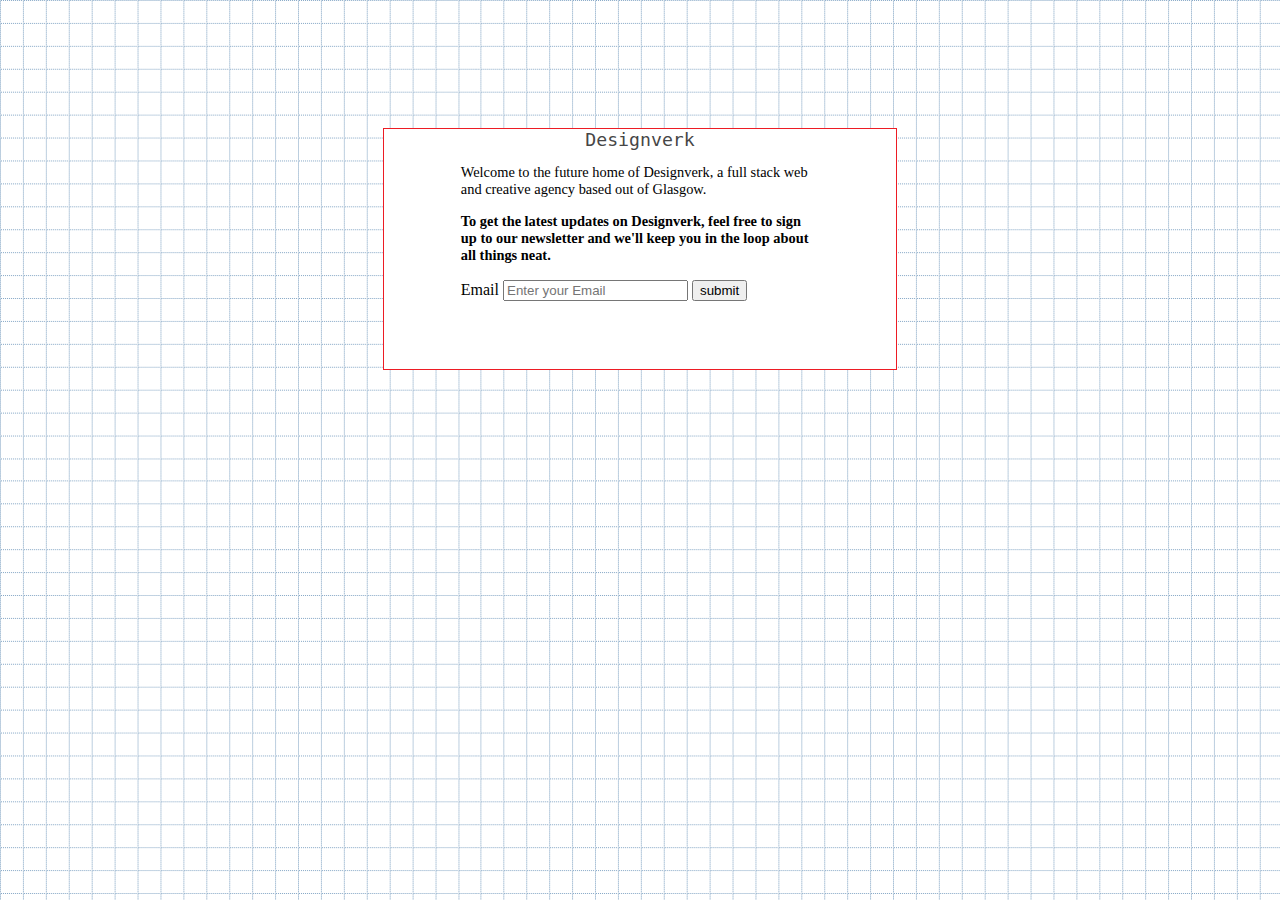
==== index.html @ c3a3b13f "Added hello world div" ====
<!DOCTYPE>
<HTML>
<HEAD>

<TITLE> Welcome to Designverk </TITLE>

<STYLE>
*{margin:0;}
body{
background-color: #ffffff;background-image:url('[data-uri]');
}
.mainframe{
width:40%;
min-height:15em;
background:white;
border:1px solid #ed1c24;
margin:auto;
margin-top:10%;
}
h1{
font-family:monospace;
font-weight:normal;
text-align:center;
font-size:1.4em;
color:#464646;
}
p{
width:70%;
margin:auto;
font-family:georgia;
margin-top:1em;
font-size:0.9em;
}
#emailForm{
width:70%;
margin:auto;
margin-top:1em;
}


</STYLE>
</HEAD>
<BODY>


<div class='mainframe'>
<h1> Designverk </h1>

<P> Welcome to the future home of Designverk, a full stack web and creative agency based out of Glasgow. </P>

<P><B> To get the latest updates on Designverk, feel free to sign up to our newsletter and we'll keep you in the loop about all things neat. </B> </P>

<form action='insert.php' method='post' id='emailForm'>

Email <input type='email' name='emailAddress' placeholder='Enter your Email'> 
<input type='submit' name='submit' value='submit'>
</form>




</div>

<div class='helloWorld'></div>

</BODY>
</HTML>
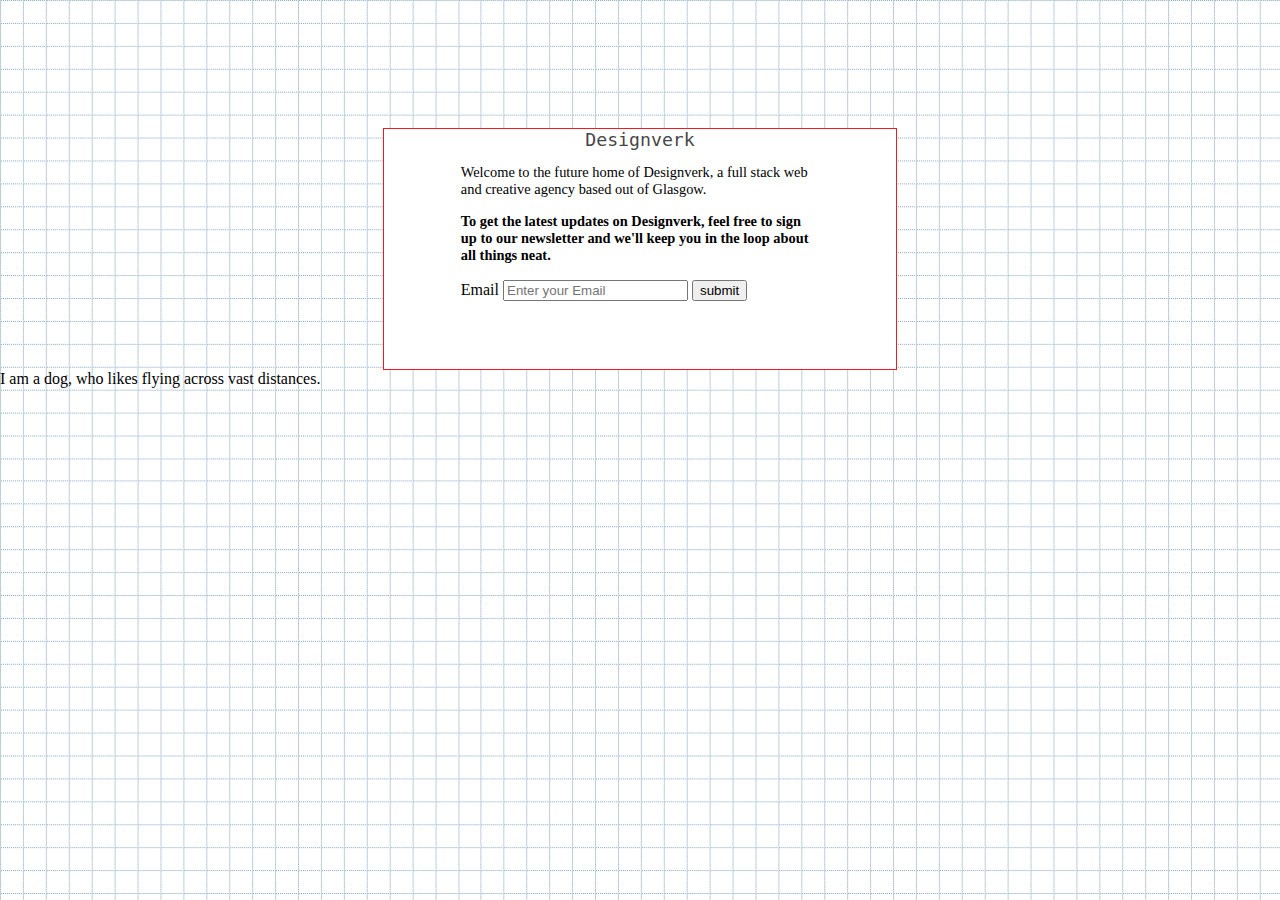
==== commit 2ecf4915: "Added dog" ====
--- a/index.html
+++ b/index.html
@@ -62,6 +62,8 @@
 </div>
 
 <div class='helloWorld'></div>
+<div class='Heyoo'></div>
 
+I am a dog, who likes flying across vast distances. 
 </BODY>
 </HTML>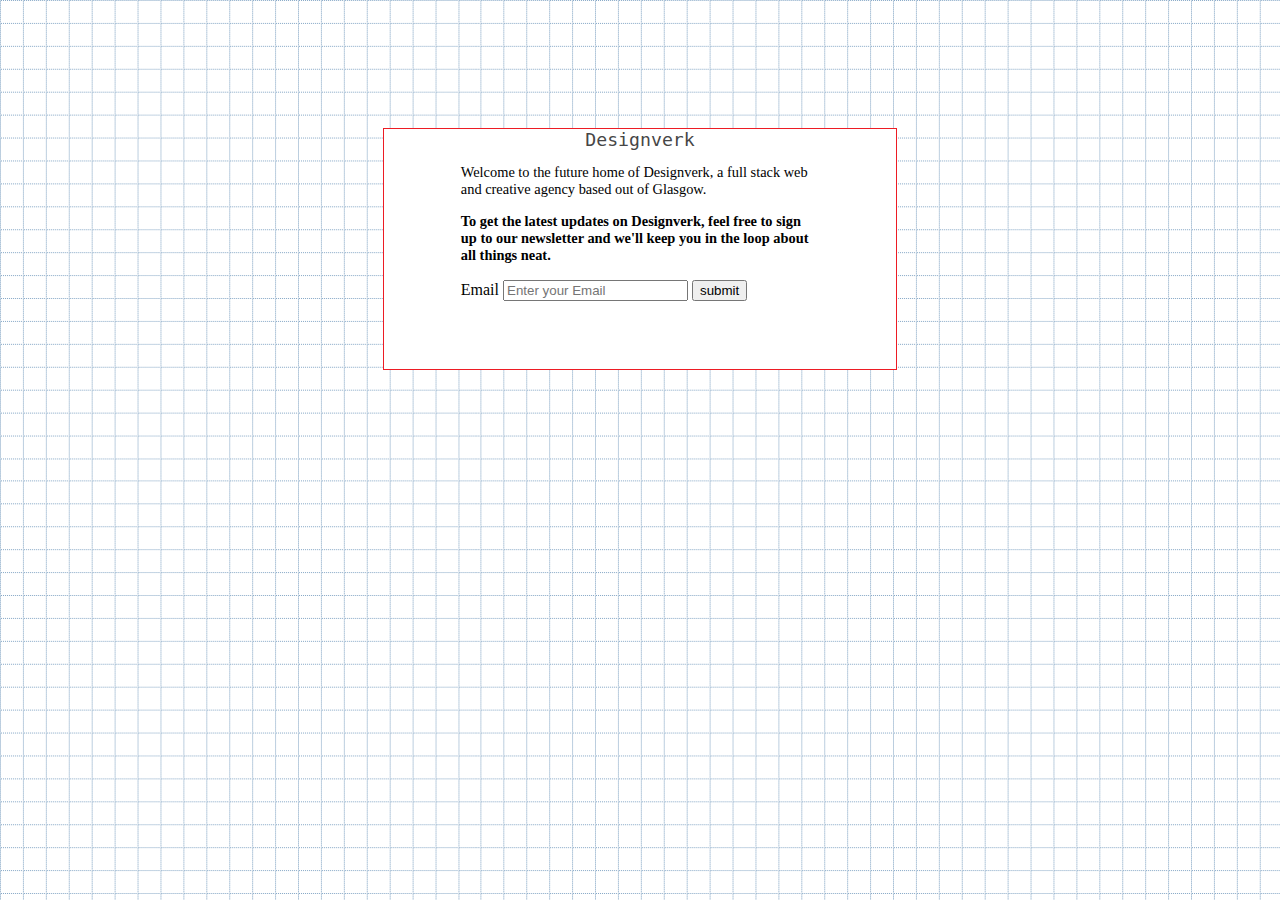
==== commit fbb72dee: "Added directory and proto files" ====
--- a/index.html
+++ b/index.html
@@ -55,15 +55,7 @@
 Email <input type='email' name='emailAddress' placeholder='Enter your Email'> 
 <input type='submit' name='submit' value='submit'>
 </form>
-
-
-
-
 </div>
 
-<div class='helloWorld'></div>
-<div class='Heyoo'></div>
-
-I am a dog, who likes flying across vast distances. 
 </BODY>
 </HTML>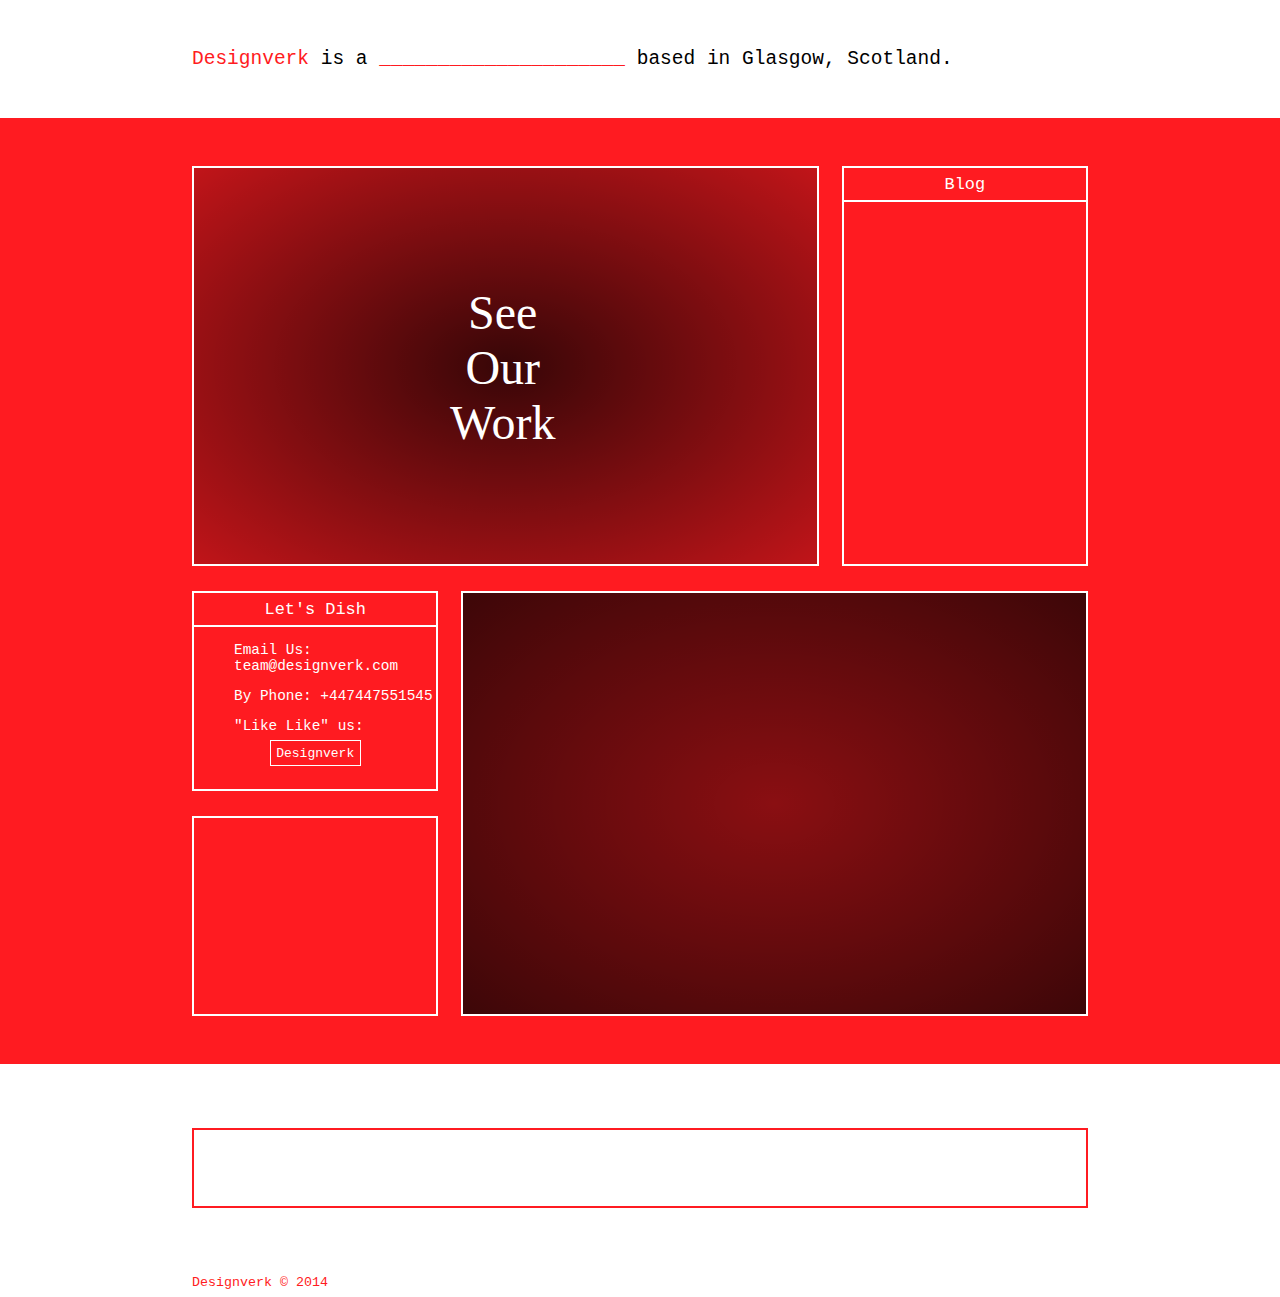
==== commit c217fef6: "Ordered pages and CSS" ====
--- a/index.html
+++ b/index.html
@@ -2,60 +2,91 @@
 <HTML>
 <HEAD>
 
-<TITLE> Welcome to Designverk </TITLE>
 
-<STYLE>
-*{margin:0;}
-body{
-background-color: #ffffff;background-image:url('[data-uri]');
-}
-.mainframe{
-width:40%;
-min-height:15em;
-background:white;
-border:1px solid #ed1c24;
-margin:auto;
-margin-top:10%;
-}
-h1{
-font-family:monospace;
-font-weight:normal;
-text-align:center;
-font-size:1.4em;
-color:#464646;
-}
-p{
-width:70%;
-margin:auto;
-font-family:georgia;
-margin-top:1em;
-font-size:0.9em;
-}
-#emailForm{
-width:70%;
-margin:auto;
-margin-top:1em;
-}
+<TITLE> Designverk Prototype </TITLE>
 
+<meta charset="utf-8">
+        <meta http-equiv="X-UA-Compatible" content="IE=edge">
+        <meta name="description" content="">
+        <meta name="viewport" content="width=device-width, initial-scale=1">
+		
+<link rel="stylesheet" type="text/css" href="CSS/designverk.css">
 
-</STYLE>
 </HEAD>
 <BODY>
 
+<txp:output_form form="Header" />
 
-<div class='mainframe'>
-<h1> Designverk </h1>
+<txp:output_form form="Slider" />
 
-<P> Welcome to the future home of Designverk, a full stack web and creative agency based out of Glasgow. </P>
+<div class='description'>
 
-<P><B> To get the latest updates on Designverk, feel free to sign up to our newsletter and we'll keep you in the loop about all things neat. </B> </P>
+<div class='WeAre'>
+  <P> <span class='red'> Designverk </span>is a <span id="DVis">_____________________ </span> based in Glasgow, Scotland. </p> 
+  
+</div> 
+   </div>
 
-<form action='insert.php' method='post' id='emailForm'>
+<div id='pattern'> </div>
+<div class='redFrame'>
 
-Email <input type='email' name='emailAddress' placeholder='Enter your Email'> 
-<input type='submit' name='submit' value='submit'>
-</form>
+<div id='redWrap'>
+
+<div class='work'>
+<h2 class='workTitle'> See<br/> Our <br/> Work </h2>
+<div class='workOverlay'></div>
 </div>
 
+
+<div class='blog'>
+<label> Blog </label>
+<ul class='blogList'>
+<txp:article_custom form="Blog Listing" limit="5" pgonly="0" section="blog" sort="Posted desc" status="4" />
+</ul>
+</div>
+
+
+<div class='quarterLeft'>
+<div class='contact'>
+<label> Let's Dish</label>
+<ul><li> Email Us: <a href='mailto:team@designverk.com'>team@designverk.com </a> </li>
+<li> By Phone: +447447551545 </li>
+<li> "Like Like" us: <br> </li></ul><a href='http://www.facebook.com/designverk' class='dvFacebook'> Designverk </a>
+</div> <!-- Contact -->
+
+<div class='about'>
+
+
+</div> <!-- About -->
+</div> <!-- QuarterLeft -->
+<div class='Apart'>
+<div class='ApartTitle'>
+</div> <!-- Apart Title -->
+<div class='ApartOverlay'>
+</div> <!-- Apart Overlay -->
+</div> <!-- Apart -->
+
+
+<div class='clear'></div>
+</div> <!-- RedWrap -->
+</div> <!-- RedFrame -->
+<div id='lowerPattern'></div>
+<footer>
+
+<div class='photoframe'>
+
+ <div id="photolist"></div>
+ <div id="showphoto"></div>
+
+</div>
+
+
+<small class='copyright'> Designverk © 2014 </small>
+</footer>
+
+
+<!--<script src="http://api.flickr.com/services/feeds/photos_public.gne?id=121960234@N07&amp;format=json"></script>-->
+
+<txp:output_form form="scripts" />
 </BODY>
 </HTML>--- a/CSS/designverk.css
+++ b/CSS/designverk.css
@@ -0,0 +1,725 @@
+*{margin:0;box-sizing:border-box;}
+audio,
+canvas,
+img,
+video {
+    vertical-align: middle;
+}
+article,
+aside,
+details,
+figcaption,
+figure,
+footer,
+header,
+hgroup,
+nav,
+section,
+summary {
+  display: block;
+}
+.clearfix,
+header,
+nav ul,
+.container,
+footer,
+#paginator,
+#monthly-list {
+  /* zoom IE7 fix */
+  *zoom: 1;
+}
+
+.clearfix:before,
+.clearfix:after,
+header:before,
+header:after,
+nav ul:before,
+nav ul:after,
+.container:before,
+.container:after,
+footer:before,
+footer:after,
+#paginator:before,
+#paginator:after,
+#monthly-list:before,
+#monthly-list:after {
+  content: "";
+  display: table;
+}
+
+.clearfix:after,
+header:after,
+nav ul:after,
+.container:after,
+footer:after,
+#paginator:after,
+#monthly-list:after {
+  clear: both;
+}
+
+textarea {
+    resize: vertical;
+    width: 100%;
+}
+a{
+border:none;
+text-decoration:none;
+}
+ul{
+list-style:none;
+}
+.clear{
+clear:both;
+}
+.hidden {
+    display: none !important;
+    visibility: hidden;
+}
+
+/* Fonts */ 
+
+@font-face {font-family:"Bebas";src:url("/fonts/BEBAS___.eot?") format("eot"),url("/fonts/BEBAS___.woff") format("woff"),url("/fonts/BEBAS___.ttf") format("truetype"),url("/fonts/BEBAS___.svg#Bebas") format("svg");font-weight:normal;font-style:normal;}
+
+
+/* Make all img elements responsive */
+img{
+max-width:100%;
+height:auto;
+  -ms-interpolation-mode: bicubic;
+}
+a{
+text-decoration:none;
+border:none;
+color:inherit;
+}
+.logo{
+width:11em;
+margin:2% 0% 2% 15%;
+margin-bottom:-11em;
+height:11em;
+}
+header{
+  background:#A1E8E8;
+  height: 15em;
+  border-bottom: 2px solid #ff1b21;
+  -webkit- transition: all 0s;
+  -moz- transition: all 0s;
+  -o- transition: all 0s;
+  transition: all 0s;
+}
+.headerFade{
+ -webkit- transition: all 1s ease-in;
+ -moz- transition: all 1s ease-in;
+ -o- transition: all 1s ease-in;
+ transition: all 1s ease-in;
+}
+nav{
+width:36em;
+color:#ff1b21;
+font-family:'Orator', Orator STD, Monospace, sans;
+margin-left: 46%;
+background: white;
+height: 2.35em;
+border: 2px solid #ff1b21;
+margin-top:5.5em;
+}
+nav ul{
+padding:0;
+}
+nav li{
+float:left;
+width: 25%;
+box-sizing: border-box;
+border-right: 1px solid #ff1b21;
+text-align: center;
+padding-top: 0.3em;
+height: 2.15em;
+}
+nav li:hover{
+background-color: #ffffff;
+background-image:url('[data-uri]');
+}
+
+nav li:nth-child(4), #blogButton{
+border-right:none;
+}
+
+/* Contact form tab pointer */
+#contact{
+cursor:pointer;
+}
+
+/* Contact form shape */
+.formWrapper{
+position:absolute;
+width:25%;
+margin-top:-3%;
+margin-left: 37.5%;
+z-index:99999;
+background-color:#FFFFFF;
+border: 0.15em solid #FF2B21;
+padding:1em;
+}
+
+/* Contact body overlay */
+#contactOverlay{
+opacity:0.8;
+background-color:#000000;
+position:fixed;
+width:120%;
+height:120%;
+top:-10%;
+left:-10%;
+z-index:99998;
+}
+
+/* Contact form formatting */
+#contactUs{
+display:block;
+margin-bottom:0.5em;
+line-height: 1.4; 
+padding:2px 0;
+color:#ff1b21;
+font-family:"Bebas", Bebas Neue, Norwich, Serif;
+font-weight:normal;
+font-size:2em;
+word-spacing:0.2em;
+}
+
+#contactreason{
+margin-top:0.1em;
+margin-bottom:1em;
+}
+
+#inputfield{
+outline-color:#ff1b21;
+margin-bottom:1em;
+}
+
+#gobutton{
+float:left;
+background-color:white;
+border: 0.2em solid #ff1b21;
+color:#ff1b21;
+height: 2.5em;
+width: 2.5em;
+font-weight:normal;
+font-family:"Bebas", Bebas Neue, Norwich, Serif;
+}
+
+#gobutton:hover{
+background-color:#ff1b21;
+color:white;
+}
+
+#closebutton{
+float:right;
+background-color:white;
+border: 0.2em solid #ff1b21;
+color:#ff1b21;
+height: 2.5em;
+width: 4em;
+font-weight:normal;
+font-family:"Bebas", Bebas Neue, Norwich, Serif;
+}
+
+#closebutton:hover{
+background-color:#ff1b21;
+color:white;
+}
+
+/* Slider */
+article{
+clear:both;
+width:100%;
+margin:auto;
+}
+article ul{
+padding:0;
+}
+.multiline{
+  max-width:15em;
+  line-height: 1.4; 
+  padding:2px 0;
+  color:#ff1b21;
+  font-family:"Bebas", Bebas Neue, Norwich, Serif;
+  font-weight:normal;
+  font-size:2em;
+  position:absolute;
+  margin-top: 10em;
+  margin-left: 15%;
+  word-spacing:0.2em; 
+}
+.multiline span{
+  color:inherit; 
+  display: inline;
+  padding: 0.45rem;
+  line-height:2; 
+  -webkit-box-decoration-break: clone;
+  -moz-box-decoration-break: clone;
+  -o-box-decoration-break: clone;
+  -ms-box-decoration-break: clone;
+  box-decoration-break: clone;
+  background:white;
+}
+.rslides{
+  height:35em;
+  overflow:hidden;
+  position: relative;
+  width: 100%;
+  padding: 0;
+  margin: 0;
+}
+.rslides img {
+  display: block;
+  float: left;
+  width: 100%;
+  border: 0;
+}
+.rslides li {
+  -webkit-backface-visibility: hidden;
+  position: absolute;
+  display: none;
+  width: 100%;
+  left: 0;
+  top: 0;
+  }
+
+.rslides li:first-child {
+  position: relative;
+  display: block;
+  float: left;
+  }
+.sliderControls{
+width:100%;
+height:2em;
+margin-top:17.5em;
+position:absolute;
+z-index:6000;
+}
+.sliderControls ul{
+padding:0;
+}
+.sliderControls a{
+text-align: center;
+box-sizing: border-box;
+padding-top: 0.5em;
+height: 2.4em;
+background-size:5%;
+width:5%;
+}
+.sliderControls a:first-child{
+background:url('/images/left.svg') no-repeat left;
+float:left;
+margin-right: 90%;
+background-size: 100% 100%;
+width: 2.5%;
+margin-left: 2.5%;
+}
+.sliderControls a:nth-child(2){
+background:url('/images/right.svg') no-repeat right;
+float:left;
+background-size: 100% 100%;
+width: 2.5%;
+}
+
+/* Description */
+
+.description{
+width:70%;
+margin:auto;
+height:4em;
+padding-bottom:3em;
+margin-top:3em;
+}
+.WeAre{
+ Font-family:Monospace; 
+ font-size:1.5em;
+}
+#DVis{
+  color:#ff1b21;
+  min-width:5em;
+}
+.red{
+  color:#ff1b21;
+}
+/* Pattern */
+
+#pattern{
+height:1em;
+width:100%;
+background:url('/images/pattern.svg') repeat-x;
+background-size: 1em 0.5em;
+}
+#lowerPattern{
+width:100%;
+background:url('/images/squarepattern.svg') repeat-x;
+height:1em;
+background-size: 1em;
+}
+.redFrame{
+width: 100%;
+min-height: 10em;
+background: #ff1b21;
+margin-top: -.6em;
+padding-bottom:3em;
+}
+#redWrap{
+width:70%;
+margin:auto;
+}
+/*Work */
+
+/*Blog*/
+.blog{
+width:27.5%;
+float:left;
+border:2px solid white;
+min-height:5em;
+margin-top:3em;
+height:400px;
+}
+.blog label, .contact label{
+width:100%;
+padding-top:0.4em;
+height: 2em;
+text-align:center;
+border-bottom:2px solid white;
+display:block;
+color:white;
+font-size:1.3em;
+font-family:monospace;
+}
+.blogTitle{
+text-decoration:underline;
+}
+.blogList{
+width:90%;
+margin:auto;
+color:white;
+margin: 0;
+}
+.blog li{
+margin-top:1em;
+height:1.5em;
+}
+.blogDate{
+font-weight:800;
+}
+
+/*Twitter */
+.twitter{
+width:27.5%;
+float:left;
+border:2px solid #fff;
+min-height:5em;
+margin-top:2em;
+padding:0.1em 0.1em 0 0.1em;
+height:400px;
+color:white;
+}
+.twitter ol{
+color:White;
+width:90%;
+margin-left:5%;
+}
+.twitter li{
+border-bottom:0.1em solid white;
+width:90%;
+margin-left:5%;
+color:white;
+}
+/* Work */
+.work{
+margin-top:3em;
+width:70%;
+height:400px;
+float:left;
+margin-right:2.5%;
+border:2px solid white;
+background:url('http://big.assets.huffingtonpost.com/eatingrats.gif') no-repeat center;
+background-size:90%;
+text-align:center;
+}
+.workOverlay{
+width:100%;
+height:100%;
+/* IE9 SVG, needs conditional override of 'filter' to 'none' */
+background: url([data-uri]);
+background: -moz-radial-gradient(center, ellipse cover,  rgba(0,0,0,0.87) 0%, rgba(0,0,0,0.27) 100%); /* FF3.6+ */
+background: -webkit-gradient(radial, center center, 0px, center center, 100%, color-stop(0%,rgba(0,0,0,0.87)), color-stop(100%,rgba(0,0,0,0.27))); /* Chrome,Safari4+ */
+background: -webkit-radial-gradient(center, ellipse cover,  rgba(0,0,0,0.87) 0%,rgba(0,0,0,0.27) 100%); /* Chrome10+,Safari5.1+ */
+background: -o-radial-gradient(center, ellipse cover,  rgba(0,0,0,0.87) 0%,rgba(0,0,0,0.27) 100%); /* Opera 12+ */
+background: -ms-radial-gradient(center, ellipse cover,  rgba(0,0,0,0.87) 0%,rgba(0,0,0,0.27) 100%); /* IE10+ */
+background: radial-gradient(ellipse at center,  rgba(0,0,0,0.87) 0%,rgba(0,0,0,0.27) 100%); /* W3C */
+filter: progid:DXImageTransform.Microsoft.gradient( startColorstr='#de000000', endColorstr='#45000000',GradientType=1 ); /* IE6-8 fallback on horizontal gradient */
+opacity:0.9;
+}
+.workTitle{
+font-family:"Bebas", Bebas Neue, Norwich, Serif;
+color: white;
+margin-top: 117px;
+font-weight: normal;
+font-size: 3em;
+display: block;
+margin-bottom: -324px;
+position: absolute;
+z-index: 500;
+margin-left:20%;
+}
+/*Left Wrap*/
+.quarterLeft{
+width:27.5%;
+float:left;
+margin-top:25px;
+}
+
+/*Contact Pane */
+.contact{
+width:100%;
+float:none;
+border:2px solid #fff;
+min-height:5em;
+height:200px;
+color:white;
+font-family:courier new, monospace;
+}
+.contact ul{
+margin:0;
+}
+.contact li{
+margin-top:1em;
+font-size:0.9em;
+}
+
+.dvFacebook{
+width: 7em;
+padding-top: 0.4em;
+height: 2em;
+text-align: center;
+border: 1px solid white;
+display: block;
+margin: auto;
+color: white;
+margin-top: .4em;
+font-size: 1em;
+font-family: monospace;
+}
+.about{
+width:100%;
+height:200px;
+margin-top:25px;
+border:2px solid white;
+}
+.Apart{
+margin-top:25px;
+width:70%;
+height:425px;
+float:left;
+margin-left:2.5%;
+border:2px solid white;
+background:url("/images/p1.jpg") no-repeat center;
+background-size:auto 100%;
+}
+.ApartOverlay{
+width: 40%;
+height: 100%;
+position: relative;
+margin-top: -425px;
+background: url("/images/middle.svg") no-repeat center;
+background-size: 100%;
+margin-left: 30%;
+}
+.ApartTitle{
+width:100%;
+height:100%;
+background-size:30%;
+background: url([data-uri]);
+background: -moz-radial-gradient(center, ellipse cover,  rgba(0,0,0,0.46) 0%, rgba(0,0,0,0.76) 100%); /* FF3.6+ */
+background: -webkit-gradient(radial, center center, 0px, center center, 100%, color-stop(0%,rgba(0,0,0,0.46)), color-stop(100%,rgba(0,0,0,0.76))); /* Chrome,Safari4+ */
+background: -webkit-radial-gradient(center, ellipse cover,  rgba(0,0,0,0.46) 0%,rgba(0,0,0,0.76) 100%); /* Chrome10+,Safari5.1+ */
+background: -o-radial-gradient(center, ellipse cover,  rgba(0,0,0,0.46) 0%,rgba(0,0,0,0.76) 100%); /* Opera 12+ */
+background: -ms-radial-gradient(center, ellipse cover,  rgba(0,0,0,0.46) 0%,rgba(0,0,0,0.76) 100%); /* IE10+ */
+background: radial-gradient(ellipse at center,  rgba(0,0,0,0.46) 0%,rgba(0,0,0,0.76) 100%); /* W3C */
+filter: progid:DXImageTransform.Microsoft.gradient( startColorstr='#75000000', endColorstr='#c2000000',GradientType=1 ); /* IE6-8 fallback on horizontal gradient */
+}
+/* Footer */
+footer{
+width:70%;
+margin:auto;
+min-height:10em;
+}
+.photoframe{
+width:100%;
+min-height:5em;
+border:2px solid #ff1b21;
+margin-top:3em;
+}
+
+/* Flickr */
+   .group:before, .group:after { content: "\0020"; display: block; height: 0; overflow: hidden; }  
+   .group:after { clear: both; }  
+   .group { zoom: 1; }
+
+ 
+   #showphoto, #photolist {
+    float: left;
+   }
+   #showphoto {
+    width: 75%;
+    color: white;
+   }
+ 
+   #photolist{
+    width: 100%;
+    display: block;
+    float:  left;
+   }
+   .photoframe img{
+   width:14.28571428571429%;
+   } 
+
+.copyright{
+color:#ff1b21;
+margin-top:5em;
+font-family:Courier new, Monospace;
+display:block;
+margin-bottom:0.5em;
+}
+@media (max-width:960px){
+.logo{
+width:10em;
+margin:auto;
+display:block;
+margin-bottom:-4em;
+}
+header{
+height:18em;
+}
+nav{
+width:90%;
+margin-left:auto;
+background:none;
+border:none;
+margin-left:5%;
+}
+nav ul{
+margin:auto;
+}
+nav li{
+width:5em;
+float:left;
+margin-right:0.3em;
+padding:0.5em;
+border: 0.1em solid #ff1b21;
+margin-bottom: .5em;
+}
+.navList li:nth-child(even){
+padding:0.5em;
+background:#ff1b21;
+color:white;
+}
+
+nav li:nth-child(4), #blogButton{
+border-right: 0.1em solid #ff1b21;
+}
+
+.formWrapper{
+width:90%;
+margin-left:5%;
+}
+article{
+width:100%;
+}
+article ul{
+padding:0;
+}
+article li{
+width:100%;
+height:30em;
+}
+.controls{
+position: relative;
+bottom: -28em;
+margin: auto;
+}
+#redWrap{
+width:90%;
+padding-top: 0.1em;
+}
+.work{
+width:100%;
+float:none;
+margin-top:1em;
+}
+.workTitle{
+width:20%;
+margin-left: 35%;
+}
+.blog{
+width:100%;
+float:none;
+margin-bottom:1em;
+}
+
+.twitter{
+width:100%;
+float:none;
+}
+.description{
+width:90%;
+height:8em;
+}
+.quarterleft{
+width:100%;
+float:none;
+margin:auto;
+clear:both;
+}
+.apart{
+width:100%;
+float:none;
+margin:auto;
+margin-top:25px;
+}
+.multiline {
+    max-width: 90%;
+    line-height: 1.4;
+    padding: 2px 0;
+    color: #ff1b21;
+    font-family:"Bebas", Bebas Neue, Norwich, Serif;
+    font-weight: normal;
+    font-size: 1.4em;
+    position: absolute;
+    margin-top: 1em;
+    margin-left: 5%;
+    word-spacing: 0.2em;
+}
+.rslides{
+height:11em;
+}
+.sliderControls{
+margin-top:5em;
+}
+.weAre{
+font-size:1em;
+}
+}
+@media (min-width:1600px){
+.rslides{
+height:50em;
+}
+.slidercontrols{
+margin-top:25em;
+}
+}
+
+::-moz-selection {
+    background: #8E102B;
+    text-shadow: none;
+}
+
+::selection {
+    background: #8E102B;
+    text-shadow: none;
+}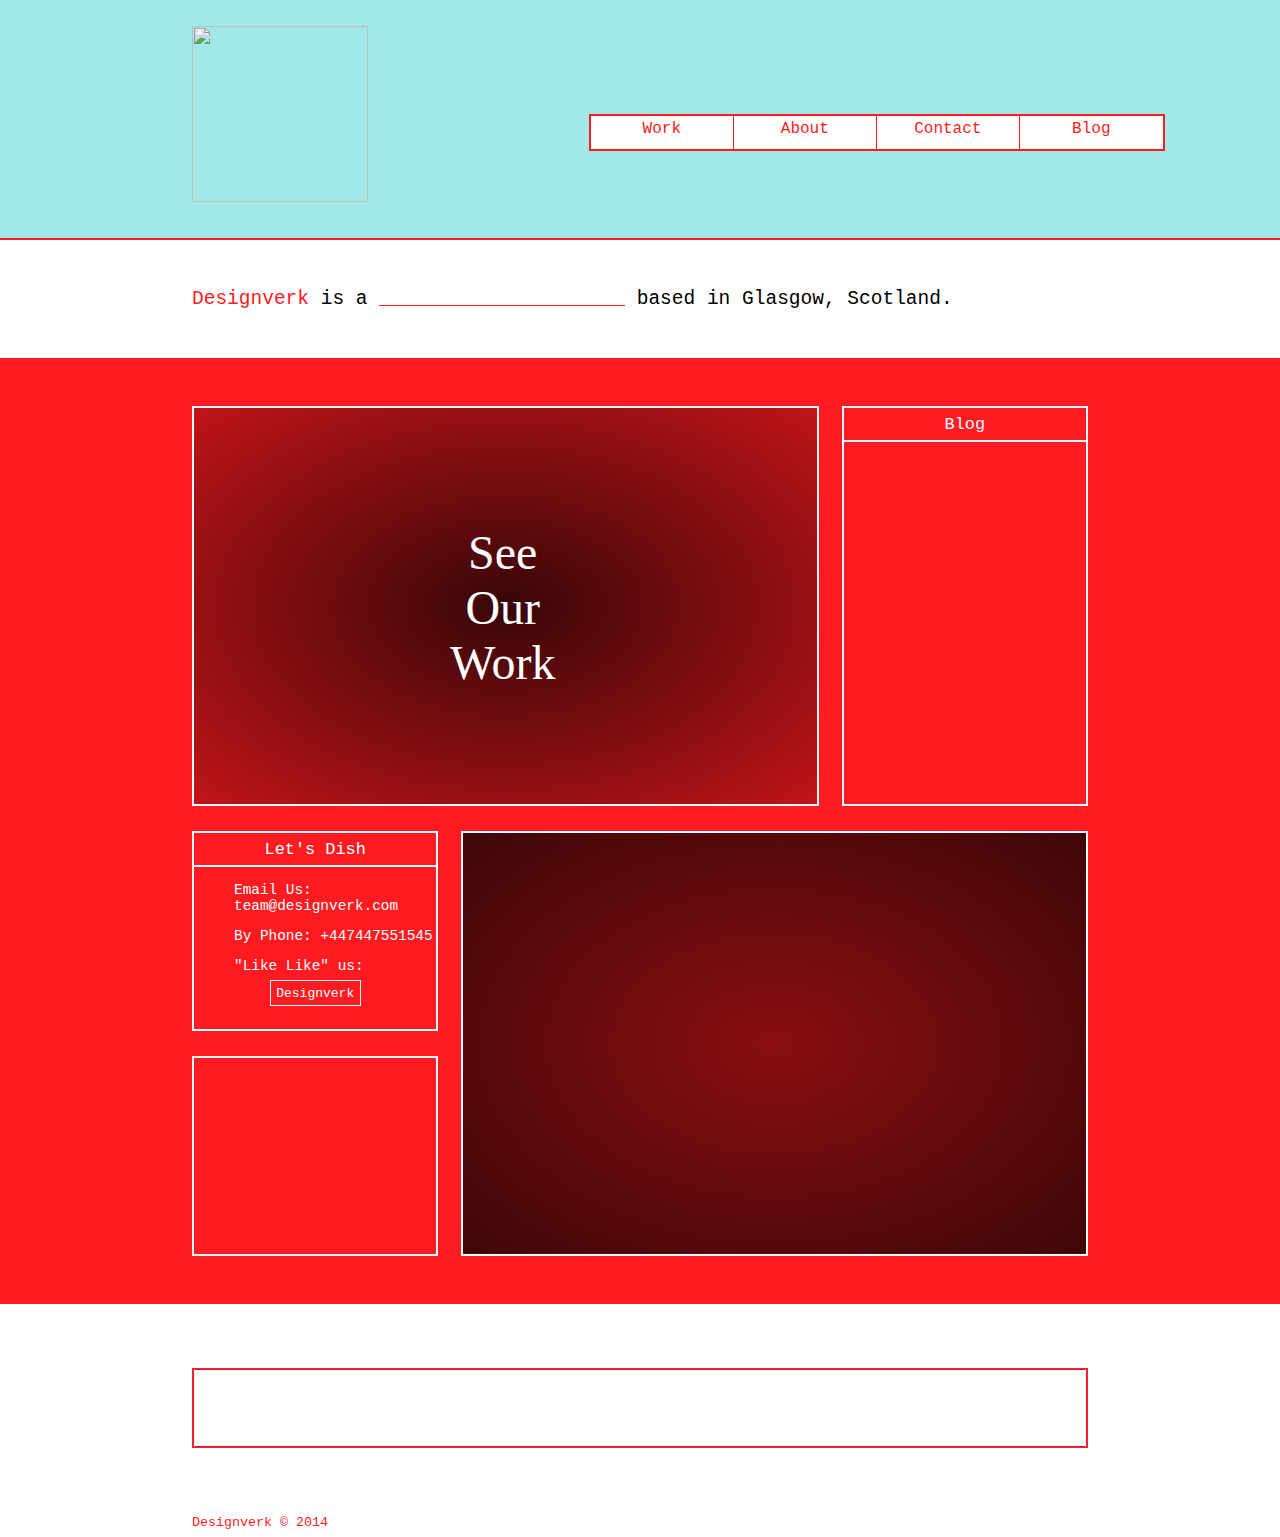
==== commit 11e688b3: "Added header, scripts and contact dependencies" ====
--- a/index.html
+++ b/index.html
@@ -15,7 +15,22 @@
 </HEAD>
 <BODY>
 
-<txp:output_form form="Header" />
+<header>
+<txp:link_to_home>
+<div id='logoWrap'>
+<img src='/images/logo.svg' class='logo' id='logo'>
+</div>
+</txp:link_to_home>
+<nav>
+<ul class='navList'>
+<a href='/work'><li> Work </li></a>
+<a href='/about'><li> About </li></a>
+<li id='contact'> Contact </li>
+<a href='/blog'><li id='blogButton'> Blog </li></a>
+</ul>
+</nav>
+</header>
+<div class='clear'></div>
 
 <txp:output_form form="Slider" />
 
@@ -87,6 +102,89 @@
 
 <!--<script src="http://api.flickr.com/services/feeds/photos_public.gne?id=121960234@N07&amp;format=json"></script>-->
 
-<txp:output_form form="scripts" />
+<script src="http://code.jquery.com/jquery-latest.min.js" type="text/javascript"></script>
+<script src='/scripts/responsiveslides.min.js'></script>
+<script src='/scripts/flickr.js'></script>
+
+<!-- Header time transition -->
+<script>
+var date = new Date();
+var time = date.getHours();
+
+var now = (new Date()).getTime();
+var lastTime = 0;
+var lastTimeStr = localStorage['lastTime'];
+
+if(time < 20 && time > 7){
+  $('header').css('background','#A1E8E8');
+}
+else{
+if (lastTimeStr) lastTime = parseInt(lastTimeStr, 10);
+if (now - lastTime > 2*60*60*1000) {
+	$('header').addClass('headerFade');
+	$('#logoWrap').fadeOut(700, function(){
+	$("#logo").attr('src', '/images/logo3.svg');
+	});
+	$('#logoWrap').fadeIn(700);
+} 
+else{
+  $('#logoWrap').fadeOut(0, function(){
+  $("#logo").attr('src', '/images/logo3.svg');
+  });
+  $('#logoWrap').fadeIn(0);
+}
+localStorage['lastTime'] = ""+now;
+$('header').css('background','#12121B');
+$('nav').css('border-color','#fff');
+};
+</script>
+
+<!-- Slides -->
+<script>
+  $(function() {
+	$(".rslides").responsiveSlides({
+	auto: true,             // Boolean: Animate automatically, true or false
+	speed: 700,            // Integer: Speed of the transition, in milliseconds
+	timeout: 8000,          // Integer: Time between slide transitions, in milliseconds
+	nav: true,
+	pauseControls: true,    // Boolean: Pause when hovering controls, true or false
+	navContainer: ".sliderControls", 
+	pager: false,
+  });
+});
+</script>
+
+<!-- New Contact Form Script -->
+<script>
+$(document).ready(function() {
+   $.get( "contact-form.html", function( data ) {
+      $( data ).insertAfter('header');
+      $('.formWrapPlace').toggleClass('hidden');
+   });
+   $('#contact').click(function() {
+      $('.formWrapPlace').toggleClass('hidden');
+      $('html, body').animate({
+      scrollTop: $(".formWrapper").offset().top
+      }, 1000);
+   });
+});
+</script>
+
+<!-- What we are -->
+<script>
+
+var title = ['Web Design Studio', 'Web Development Agency', 'Little German Boy', 'Place of dreams', 'Gaggle of Guys who dream of a better web'];
+
+var i = 0;  
+
+setInterval(function() {          
+    document
+        .getElementById('DVis')
+        .innerHTML = title[i++];
+    if (i == title.length) i = 0;
+}, 3000);
+
+</script>
+
 </BODY>
 </HTML>